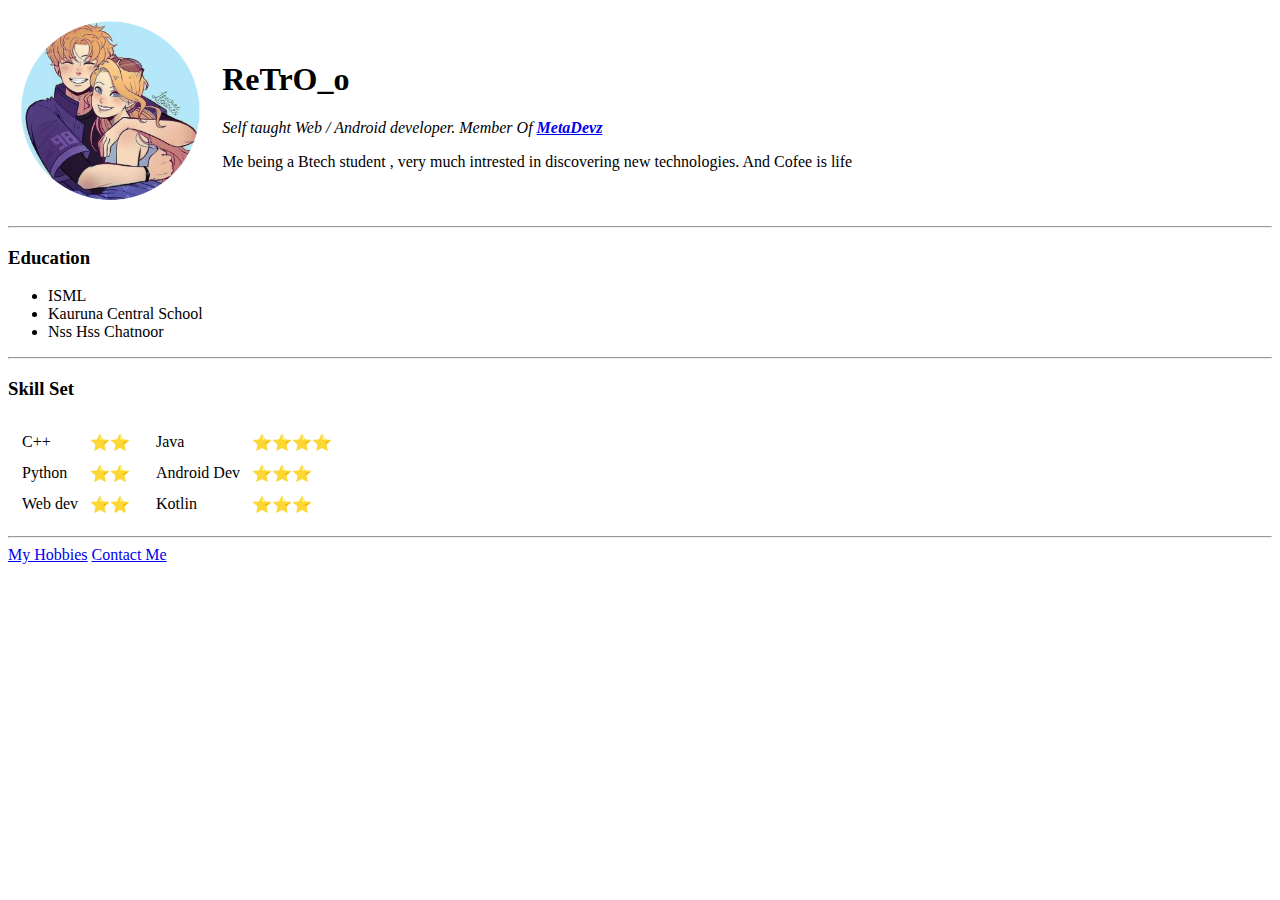
==== index.html @ 0f552413 "added intinal Cv Structure" ====
<!DOCTYPE html>
<html lang="en">
  <head>
    <meta charset="UTF-8" />
    <meta name="viewport" content="width=device-width, initial-scale=1.0" />
    <title>Personal Site</title>
  </head>
  <body>
    <table>
      <tr>
        <td>
          <img src="./images/picdp.png" alt="Display Picture" height="200" />
        </td>
        <td>
          <h1>ReTrO_o</h1>
          <p>
            <em
              >Self taught Web / Android developer. Member Of
              <strong><a href="www.metadevz.com">MetaDevz</a></strong>
            </em>
          </p>
          <p>
            Me being a Btech student , very much intrested in discovering new
            technologies. And Cofee is life
          </p>
        </td>
      </tr>
    </table>

    <hr />
    <h3>Education</h3>
    <ul>
      <li>ISML</li>
      <li>Kauruna Central School</li>
      <li>Nss Hss Chatnoor</li>
    </ul>
    <hr />
    <h3>Skill Set</h3>
    <table>
      <tr>
        <td>
          <table cellspacing="10">
            <tbody>
              <tr>
                <td>C++</td>
                <td>⭐⭐</td>
              </tr>
              <tr>
                <td>Python</td>
                <td>⭐⭐</td>
              </tr>
              <tr>
                <td>Web dev</td>
                <td>⭐⭐</td>
              </tr>
            </tbody>
          </table>
        </td>
        <td>
          <table cellspacing="10">
            <tbody>
              <tr>
                <td>Java</td>
                <td>⭐⭐⭐⭐</td>
              </tr>
              <tr>
                <td>Android Dev</td>
                <td>⭐⭐⭐</td>
              </tr>
              <tr>
                <td>Kotlin</td>
                <td>⭐⭐⭐</td>
              </tr>
            </tbody>
          </table>
        </td>
      </tr>
    </table>
    <hr />
    <a href="./pages/hobbies.html">My Hobbies</a>
    <a href="./pages/contact-me.html">Contact Me</a>
  </body>
</html>
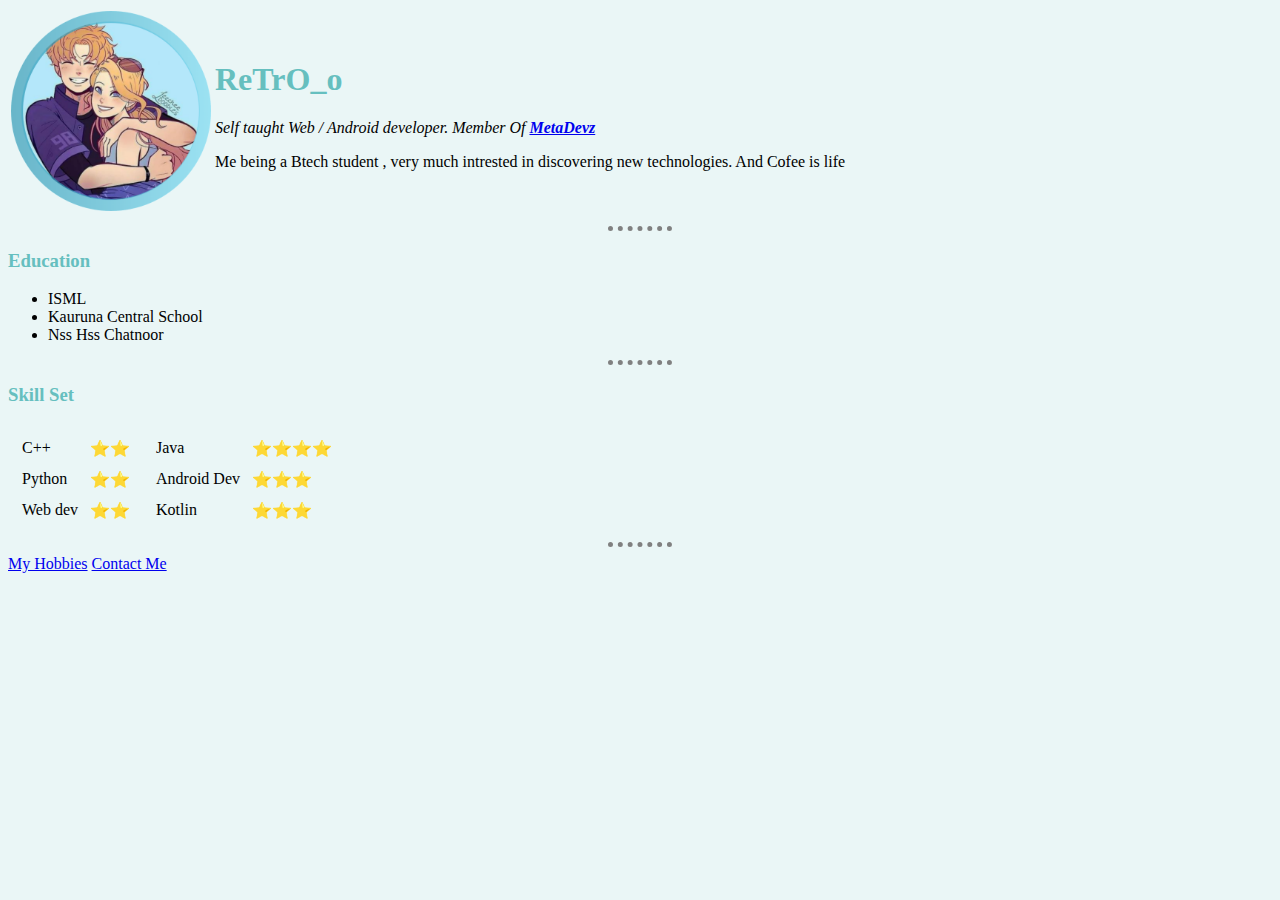
==== commit 702f000e: "adding css" ====
--- a/index.html
+++ b/index.html
@@ -4,6 +4,7 @@
     <meta charset="UTF-8" />
     <meta name="viewport" content="width=device-width, initial-scale=1.0" />
     <title>Personal Site</title>
+    <link rel="stylesheet" href="./css/styles.css" />
   </head>
   <body>
     <table>
--- a/css/styles.css
+++ b/css/styles.css
@@ -0,0 +1,16 @@
+body {
+  background-color: #eaf6f6;
+}
+
+hr {
+  border-style: none;
+  border-top-style: dotted;
+  width: 5%;
+  border-color: grey;
+  border-width: 5px;
+}
+
+h1,
+h3 {
+  color: #66bfbf;
+}
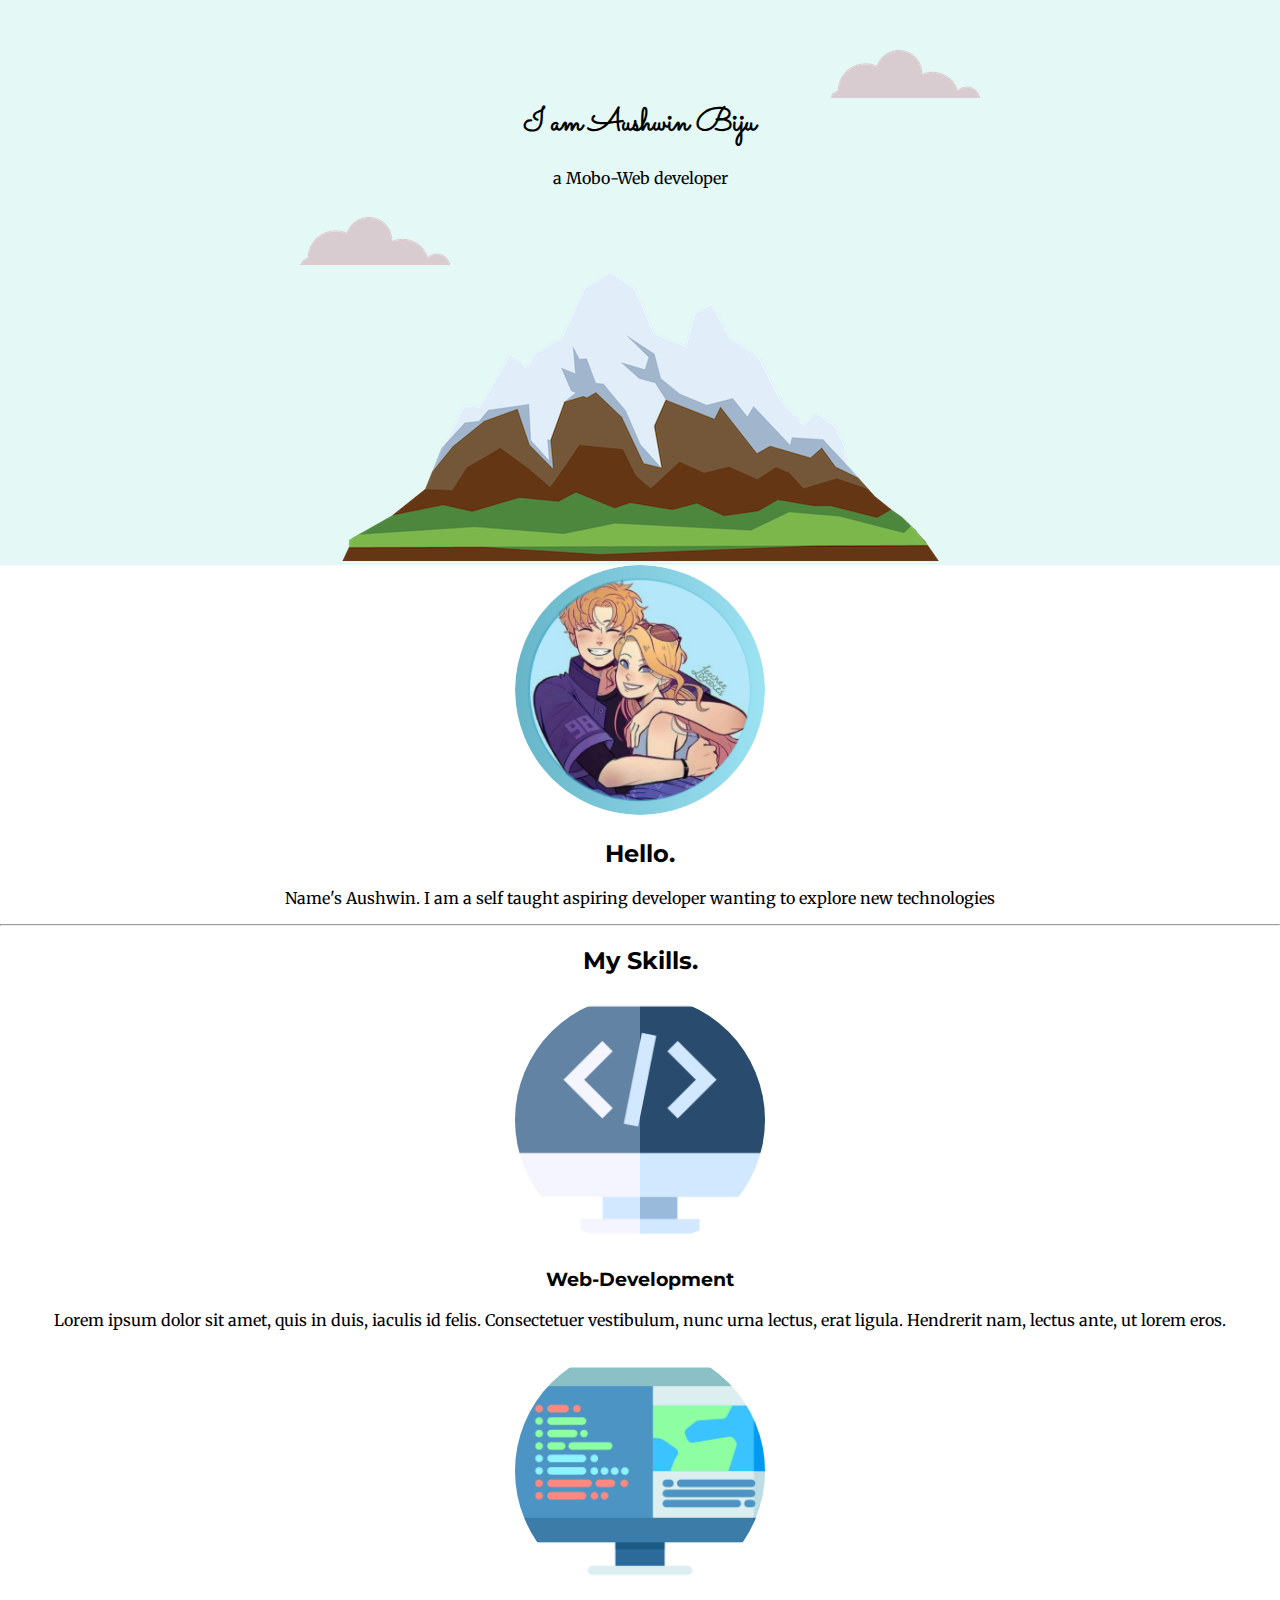
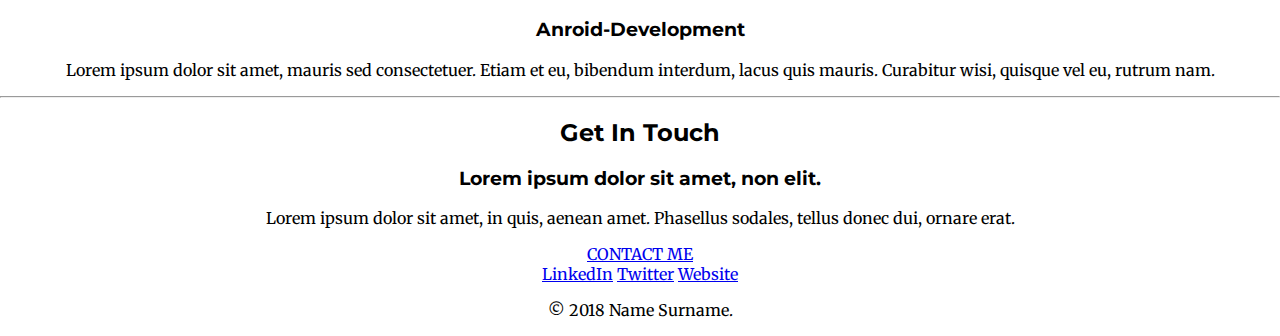
==== commit a4999943: "added css styles , content" ====
--- a/index.html
+++ b/index.html
@@ -3,82 +3,82 @@
   <head>
     <meta charset="UTF-8" />
     <meta name="viewport" content="width=device-width, initial-scale=1.0" />
-    <title>Personal Site</title>
+    <title>Aushwin Biju</title>
     <link rel="stylesheet" href="./css/styles.css" />
+    <link
+      rel="shortcut icon"
+      href="./images/icons/favicon.ico"
+      type="image/x-icon"
+    />
+    <link
+      href="https://fonts.googleapis.com/css2?family=Merriweather&family=Montserrat&family=Sacramento&display=swap"
+      rel="stylesheet"
+    />
   </head>
   <body>
-    <table>
-      <tr>
-        <td>
-          <img src="./images/picdp.png" alt="Display Picture" height="200" />
-        </td>
-        <td>
-          <h1>ReTrO_o</h1>
+    <div class="top-container">
+      <img class="cloud-top" src="./images/cloud.png" alt="cloud-image" />
+      <h1>I am Aushwin Biju</h1>
+      <p>a Mobo-Web developer</p>
+      <img class="cloud-bottom" src="./images/cloud.png" alt="cloud-image" />
+      <img src="./images/mountain.png" alt="mountain-image" />
+    </div>
+    <div class="middle-container">
+      <div class="profile">
+        <img class="image-container" src="./images/picdp.png" alt="" />
+        <h2>Hello.</h2>
+        <p>
+          Name's Aushwin. I am a self taught aspiring developer wanting to
+          explore new technologies
+        </p>
+      </div>
+      <hr />
+      <div class="skills">
+        <h2>My Skills.</h2>
+        <div class="skill-row">
+          <img
+            class="image-container"
+            src="./images/code.png"
+            alt="Web-Development"
+          />
+          <h3>Web-Development</h3>
           <p>
-            <em
-              >Self taught Web / Android developer. Member Of
-              <strong><a href="www.metadevz.com">MetaDevz</a></strong>
-            </em>
+            Lorem ipsum dolor sit amet, quis in duis, iaculis id felis.
+            Consectetuer vestibulum, nunc urna lectus, erat ligula. Hendrerit
+            nam, lectus ante, ut lorem eros.
           </p>
+        </div>
+        <div class="skill-row">
+          <img
+            class="image-container"
+            src="./images/data.png"
+            alt="Mobile-development"
+          />
+          <h3>Anroid-Development</h3>
           <p>
-            Me being a Btech student , very much intrested in discovering new
-            technologies. And Cofee is life
+            Lorem ipsum dolor sit amet, mauris sed consectetuer. Etiam et eu,
+            bibendum interdum, lacus quis mauris. Curabitur wisi, quisque vel
+            eu, rutrum nam.
           </p>
-        </td>
-      </tr>
-    </table>
+        </div>
+      </div>
+      <hr />
+      <div class="contact-me">
+        <h2>Get In Touch</h2>
+        <h3>Lorem ipsum dolor sit amet, non elit.</h3>
+        <p>
+          Lorem ipsum dolor sit amet, in quis, aenean amet. Phasellus sodales,
+          tellus donec dui, ornare erat.
+        </p>
+        <a class="btn" href="mailto:name@email.com">CONTACT ME</a>
+      </div>
+    </div>
 
-    <hr />
-    <h3>Education</h3>
-    <ul>
-      <li>ISML</li>
-      <li>Kauruna Central School</li>
-      <li>Nss Hss Chatnoor</li>
-    </ul>
-    <hr />
-    <h3>Skill Set</h3>
-    <table>
-      <tr>
-        <td>
-          <table cellspacing="10">
-            <tbody>
-              <tr>
-                <td>C++</td>
-                <td>⭐⭐</td>
-              </tr>
-              <tr>
-                <td>Python</td>
-                <td>⭐⭐</td>
-              </tr>
-              <tr>
-                <td>Web dev</td>
-                <td>⭐⭐</td>
-              </tr>
-            </tbody>
-          </table>
-        </td>
-        <td>
-          <table cellspacing="10">
-            <tbody>
-              <tr>
-                <td>Java</td>
-                <td>⭐⭐⭐⭐</td>
-              </tr>
-              <tr>
-                <td>Android Dev</td>
-                <td>⭐⭐⭐</td>
-              </tr>
-              <tr>
-                <td>Kotlin</td>
-                <td>⭐⭐⭐</td>
-              </tr>
-            </tbody>
-          </table>
-        </td>
-      </tr>
-    </table>
-    <hr />
-    <a href="./pages/hobbies.html">My Hobbies</a>
-    <a href="./pages/contact-me.html">Contact Me</a>
+    <div class="bottom-container">
+      <a class="footer-link" href="https://www.linkedin.com/">LinkedIn</a>
+      <a class="footer-link" href="https://twitter.com/">Twitter</a>
+      <a class="footer-link" href="https://www.appbrewery.co/">Website</a>
+      <p>© 2018 Name Surname.</p>
+    </div>
   </body>
 </html>
--- a/css/styles.css
+++ b/css/styles.css
@@ -1,16 +1,38 @@
 body {
-  background-color: #eaf6f6;
+  margin: 0;
+  text-align: center;
+  font-family: "Merriweather", serif;
 }
 
-hr {
-  border-style: none;
-  border-top-style: dotted;
-  width: 5%;
-  border-color: grey;
-  border-width: 5px;
+h1 {
+  margin-top: 0;
+  font-family: "Sacramento", cursive;
 }
 
-h1,
+h2,
 h3 {
-  color: #66bfbf;
+  font-family: "Montserrat", sans-serif;
 }
+
+.top-container {
+  background-color: #e4f9f5;
+  position: relative;
+  padding-top: 100px;
+}
+
+.cloud-top {
+  position: absolute;
+  right: 300px;
+  top: 50px;
+}
+
+.cloud-bottom {
+  position: absolute;
+  left: 300px;
+  bottom: 300px;
+}
+
+.image-container {
+  border-radius: 50%;
+  height: 250px;
+}
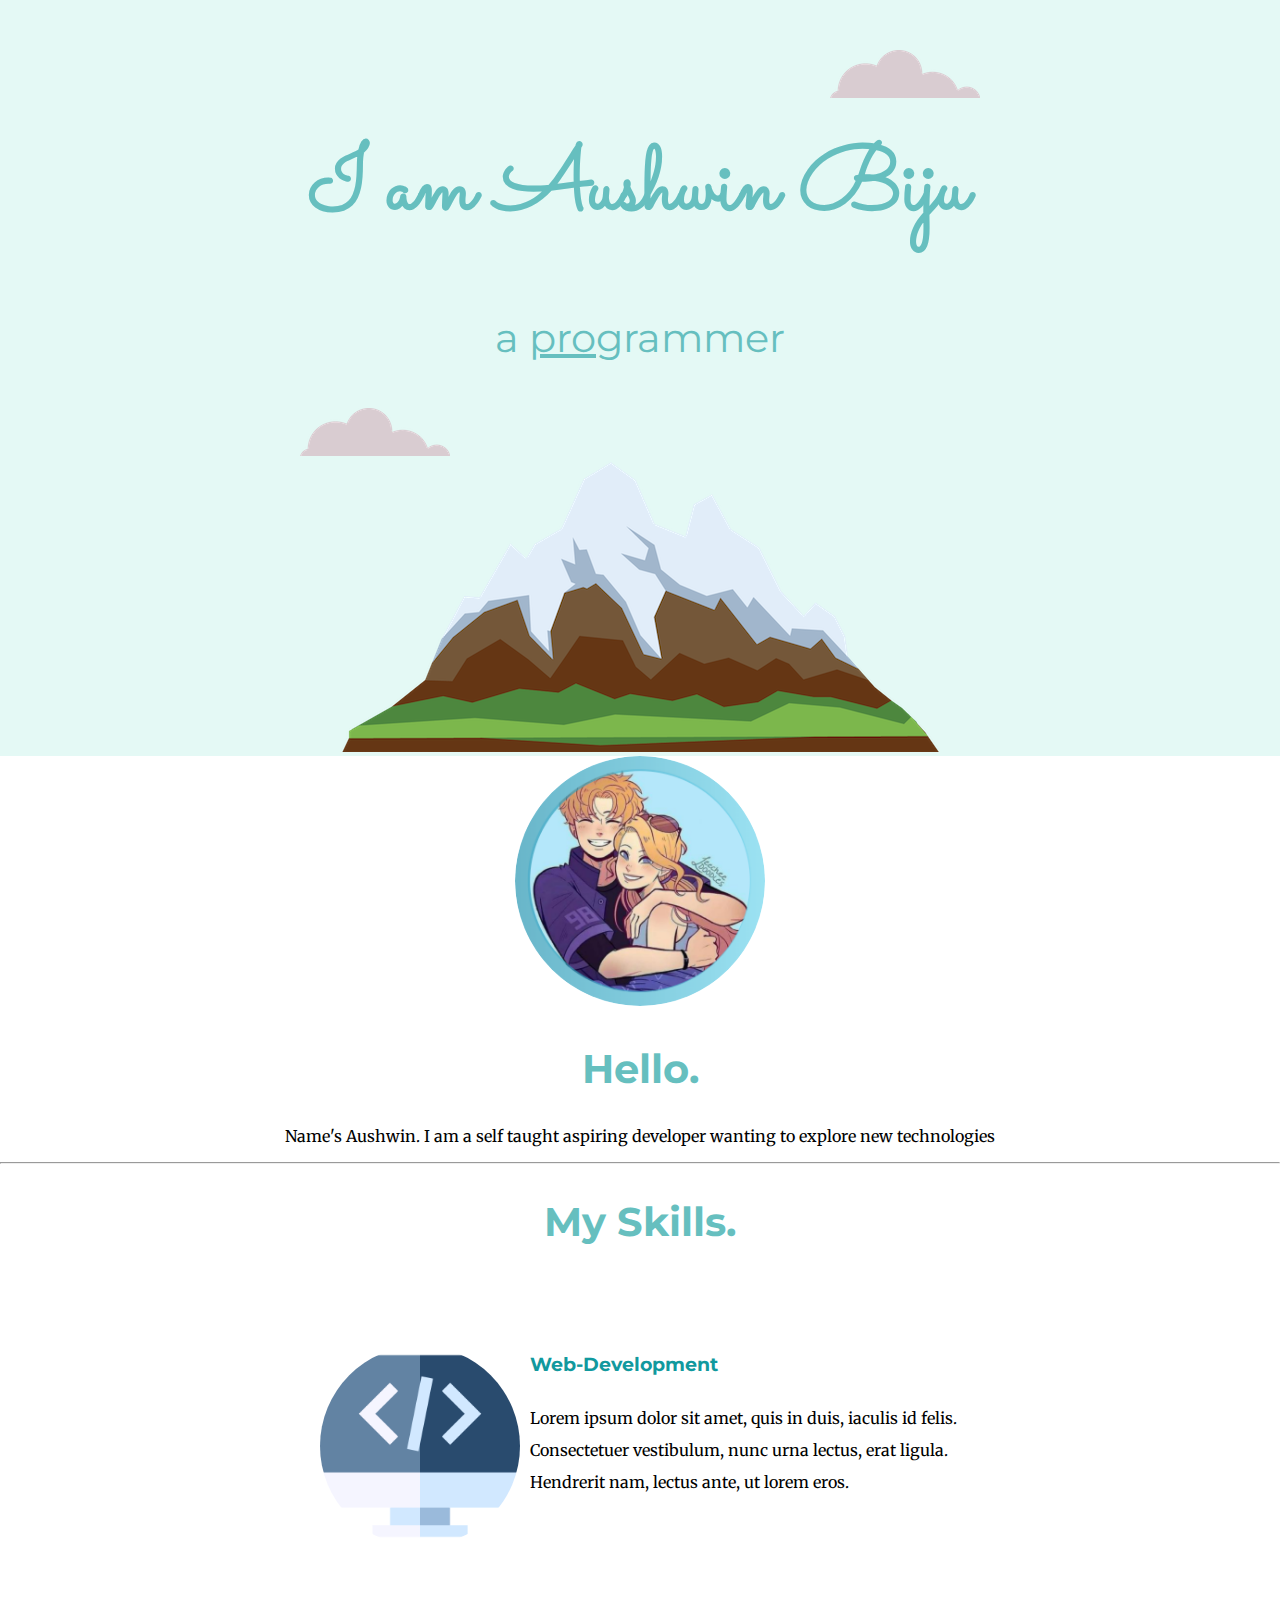
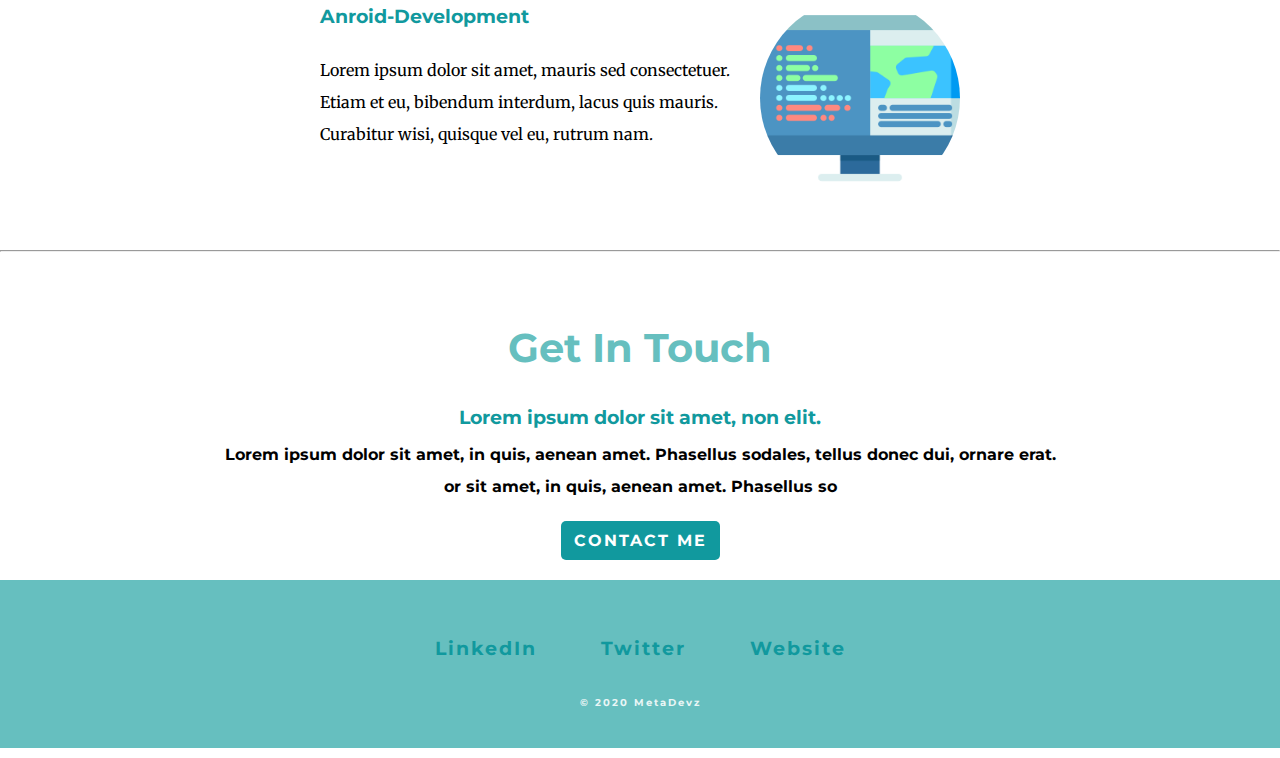
==== commit fb629032: "polishing" ====
--- a/index.html
+++ b/index.html
@@ -19,7 +19,9 @@
     <div class="top-container">
       <img class="cloud-top" src="./images/cloud.png" alt="cloud-image" />
       <h1>I am Aushwin Biju</h1>
-      <p>a Mobo-Web developer</p>
+      <h2 class="main_heading_title">
+        a <span class="pro_deco">pro</span>grammer
+      </h2>
       <img class="cloud-bottom" src="./images/cloud.png" alt="cloud-image" />
       <img src="./images/mountain.png" alt="mountain-image" />
     </div>
@@ -37,7 +39,7 @@
         <h2>My Skills.</h2>
         <div class="skill-row">
           <img
-            class="image-container"
+            class="image-container webdev-img"
             src="./images/code.png"
             alt="Web-Development"
           />
@@ -50,7 +52,7 @@
         </div>
         <div class="skill-row">
           <img
-            class="image-container"
+            class="image-container androiddev-img"
             src="./images/data.png"
             alt="Mobile-development"
           />
@@ -66,10 +68,13 @@
       <div class="contact-me">
         <h2>Get In Touch</h2>
         <h3>Lorem ipsum dolor sit amet, non elit.</h3>
-        <p>
-          Lorem ipsum dolor sit amet, in quis, aenean amet. Phasellus sodales,
-          tellus donec dui, ornare erat.
-        </p>
+        <div class="contact-me_lorem">
+          <p>
+            Lorem ipsum dolor sit amet, in quis, aenean amet. Phasellus sodales,
+            tellus donec dui, ornare erat.
+          </p>
+          <p>or sit amet, in quis, aenean amet. Phasellus so</p>
+        </div>
         <a class="btn" href="mailto:name@email.com">CONTACT ME</a>
       </div>
     </div>
@@ -78,7 +83,7 @@
       <a class="footer-link" href="https://www.linkedin.com/">LinkedIn</a>
       <a class="footer-link" href="https://twitter.com/">Twitter</a>
       <a class="footer-link" href="https://www.appbrewery.co/">Website</a>
-      <p>© 2018 Name Surname.</p>
+      <p>© 2020 MetaDevz</p>
     </div>
   </body>
 </html>
--- a/css/styles.css
+++ b/css/styles.css
@@ -5,13 +5,33 @@
 }
 
 h1 {
-  margin-top: 0;
+  margin: 0 auto 0 auto;
   font-family: "Sacramento", cursive;
+  font-size: 5.625rem;
+  color: #66bfbf;
+  line-height: 2;
 }
 
 h2,
 h3 {
   font-family: "Montserrat", sans-serif;
+}
+
+h2 {
+  font-size: 2.5rem;
+  color: #66bfbf;
+}
+
+h3 {
+  color: #11999e;
+}
+
+a {
+  color: #11999e;
+}
+
+.main_heading_title {
+  font-weight: normal;
 }
 
 .top-container {
@@ -36,3 +56,82 @@
   border-radius: 50%;
   height: 250px;
 }
+
+.skill-row {
+  width: 50%;
+  margin: 100px auto;
+  text-align: left;
+  line-height: 2;
+}
+
+.skills img {
+  height: 200px;
+  border-radius: 50%;
+}
+img.webdev-img {
+  float: left;
+  margin-right: 10px;
+}
+
+img.androiddev-img {
+  float: right;
+  margin-left: 30px;
+}
+
+.bottom-container {
+  background-color: #66bfbf;
+  line-height: 3;
+  padding-top: 40px;
+}
+
+.bottom-container a {
+  font-size: 1.2rem;
+  padding: 50px 30px 30px 30px;
+  font-family: "Montserrat", sans-serif;
+  color: #11999e;
+  font-weight: bolder;
+  text-decoration: none;
+  letter-spacing: 2px;
+}
+
+.bottom-container p {
+  color: #eaf6f6;
+  font-family: "Montserrat", sans-serif;
+  font-weight: bolder;
+  font-size: 10px;
+  padding-bottom: 30px;
+  letter-spacing: 2px;
+}
+
+.btn {
+  background-color: #11999e;
+  color: white;
+  font-family: "Montserrat", sans-serif;
+  font-weight: bold;
+  padding: 10px 13px 10px 13px;
+  text-decoration: none;
+  border-radius: 5px;
+  letter-spacing: 2px;
+}
+
+.contact-me {
+  padding: 30px;
+  font-family: "Montserrat", sans-serif;
+}
+
+.contact-me h3 {
+  font-weight: bold;
+}
+
+.contact-me p {
+  font-weight: bold;
+  line-height: 1;
+}
+
+.contact-me_lorem {
+  padding-bottom: 20px;
+}
+
+.pro_deco {
+  text-decoration: underline;
+}
